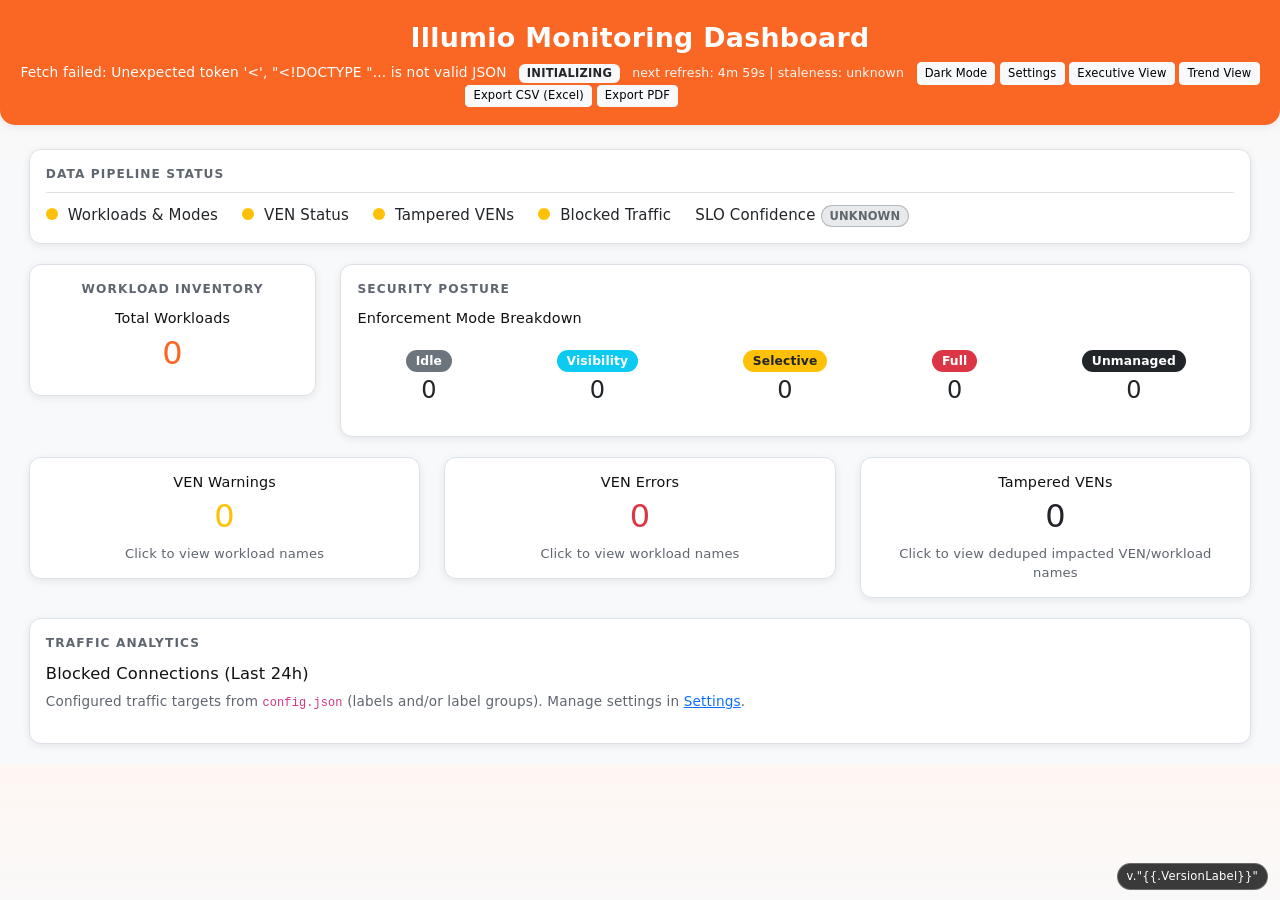
==== index.html @ 176f03a4 "Add policy ruleset drilldown with per-ruleset daily trends" ====
<!DOCTYPE html>
<html>
<head>
    <title>Illumio Monitoring Dashboard</title>
    <meta name="viewport" content="width=device-width, initial-scale=1">
    <link href="https://cdn.jsdelivr.net/npm/bootstrap@5.3.0/dist/css/bootstrap.min.css" rel="stylesheet">
    <style>
        :root {
            --illumio-orange: rgb(250, 102, 36);
            --panel-shadow: 0 2px 8px rgba(0,0,0,0.08);
            --bg: linear-gradient(180deg, #fff7f2 0%, #f8f9fa 22%, #f8f9fa 100%);
            --surface-1: #fff;
            --surface-2: #f7f8fa;
            --text-1: #111;
            --text-2: #5f6670;
            --border: #dde2e8;
            --tile-hover: #fff7f2;
        }
        body[data-theme="dark"] {
            --bg: linear-gradient(180deg, #393b3f 0%, #414449 24%, #414449 100%);
            --surface-1: #4a4e54;
            --surface-2: #575c63;
            --text-1: #f7fafc;
            --text-2: #d5dee8;
            --border: #6f7782;
            --tile-hover: #565c64;
        }
        body {
            background: var(--bg);
            color: var(--text-1);
            font-size: 15px;
            line-height: 1.45;
            letter-spacing: 0.01em;
        }
        .dashboard-shell {
            width: min(98vw, 1920px);
            margin: 0 auto;
            padding: 0 16px;
        }
        .header {
            background: var(--illumio-orange);
            color: white;
            padding: 22px 20px 18px;
            border-radius: 0 0 15px 15px;
            box-shadow: var(--panel-shadow);
        }
        .header h1 {
            font-size: clamp(1.45rem, 2.1vw, 1.9rem);
            font-weight: 750;
            letter-spacing: 0.01em;
            margin-bottom: 8px;
        }
        #status-bar { font-size: 0.86rem; }
        .card {
            border-radius: 12px;
            box-shadow: var(--panel-shadow);
            margin-bottom: 20px;
            border: 1px solid var(--border);
            background: var(--surface-1);
        }
        .card.p-3 { padding: 1rem 1rem 0.95rem !important; }
        .section-title {
            font-size: 0.76rem;
            text-transform: uppercase;
            letter-spacing: 0.09em;
            color: var(--text-2);
            margin-bottom: 12px;
            font-weight: 700;
        }
        .card h5, .card h6 { color: var(--text-1); letter-spacing: 0.01em; }
        .card h5 { font-size: 1.02rem; margin-bottom: 8px; }
        .card h6 { font-size: 0.9rem; margin-bottom: 6px; }
        .subtle {
            color: var(--text-2);
            font-size: 0.85rem;
        }
        .status-dot { height: 12px; width: 12px; border-radius: 50%; display: inline-block; margin-right: 5px; }
        .dot-green { background-color: #28a745; }
        .dot-red { background-color: #dc3545; }
        .dot-yellow { background-color: #ffc107; }
        .status-warn {
            display: inline-flex;
            align-items: center;
            justify-content: center;
            width: 16px;
            height: 16px;
            border-radius: 50%;
            background: #ffc107;
            color: #212529;
            font-size: 11px;
            font-weight: 700;
            margin-left: 6px;
        }
        .refresh-indicator { font-size: 0.8rem; font-style: italic; visibility: hidden; }
        .refreshing .refresh-indicator { visibility: visible; }
        .collection-badge {
            font-size: 0.72rem;
            letter-spacing: 0.02em;
            vertical-align: middle;
        }
        .status-meta {
            font-size: 0.78rem;
            opacity: 0.95;
            margin-left: 8px;
        }
        .status-actions .btn {
            --bs-btn-padding-y: 0.1rem;
            --bs-btn-padding-x: 0.45rem;
            --bs-btn-font-size: 0.72rem;
        }
        .version-badge {
            position: fixed;
            right: 12px;
            bottom: 10px;
            z-index: 1200;
            background: rgba(17, 17, 17, 0.82);
            color: #fff;
            border-radius: 999px;
            padding: 4px 9px;
            font-size: 0.72rem;
            letter-spacing: 0.02em;
            border: 1px solid rgba(255,255,255,0.25);
        }
        .confidence-pill {
            display: inline-block;
            padding: 2px 8px;
            border-radius: 999px;
            font-size: 0.72rem;
            font-weight: 700;
            border: 1px solid transparent;
        }
        .confidence-high {
            background: rgba(25, 135, 84, 0.16);
            color: #198754;
            border-color: rgba(25, 135, 84, 0.38);
        }
        .confidence-medium {
            background: rgba(245, 159, 0, 0.16);
            color: #9a6700;
            border-color: rgba(245, 159, 0, 0.42);
        }
        .confidence-low {
            background: rgba(220, 53, 69, 0.16);
            color: #b42333;
            border-color: rgba(220, 53, 69, 0.42);
        }
        .confidence-unknown {
            background: rgba(108, 117, 125, 0.16);
            color: #5f6670;
            border-color: rgba(108, 117, 125, 0.42);
        }
        .mode-badge { font-size: 0.77rem; padding: 5px 10px; border-radius: 12px; letter-spacing: 0.01em; }
        .metric-link { cursor: pointer; }
        .metric-link:hover { background: var(--tile-hover); }
        .blocked-summary {
            display: grid;
            grid-template-columns: repeat(3, minmax(0, 1fr));
            gap: 11px;
        }
        .blocked-tile {
            border: 1px solid var(--border);
            border-radius: 10px;
            padding: 11px 12px;
            background: var(--surface-1);
            overflow: hidden;
        }
        .blocked-tile.anomalous {
            border-color: rgba(220, 53, 69, 0.75);
            background: linear-gradient(180deg, rgba(220, 53, 69, 0.10) 0%, rgba(220, 53, 69, 0.04) 100%);
            box-shadow: inset 0 0 0 1px rgba(220, 53, 69, 0.22);
        }
        body[data-theme="dark"] .blocked-tile.anomalous {
            border-color: rgba(255, 123, 123, 0.85);
            background: linear-gradient(180deg, rgba(255, 123, 123, 0.17) 0%, rgba(255, 123, 123, 0.08) 100%);
            box-shadow: inset 0 0 0 1px rgba(255, 123, 123, 0.30);
        }
        .blocked-tile.blocked-clickable { cursor: pointer; }
        .blocked-tile.blocked-clickable:hover { background: var(--tile-hover); }
        .blocked-tile.blocked-clickable.anomalous:hover {
            background: linear-gradient(180deg, rgba(220, 53, 69, 0.15) 0%, rgba(220, 53, 69, 0.06) 100%);
        }
        body[data-theme="dark"] .blocked-tile.blocked-clickable.anomalous:hover {
            background: linear-gradient(180deg, rgba(255, 123, 123, 0.22) 0%, rgba(255, 123, 123, 0.11) 100%);
        }
        .blocked-tile .label {
            font-size: 0.75rem;
            text-transform: uppercase;
            letter-spacing: 0.02em;
            color: var(--text-2);
        }
        .blocked-tile .value {
            font-size: 1.46rem;
            font-weight: 700;
            line-height: 1.2;
        }
        .anomaly-badge {
            display: inline-block;
            margin-top: 6px;
            padding: 2px 7px;
            border-radius: 12px;
            background: rgba(220, 53, 69, 0.14);
            color: #dc3545;
            border: 1px solid rgba(220, 53, 69, 0.34);
            font-size: 0.73rem;
            font-weight: 700;
            letter-spacing: 0.02em;
        }
        .blocked-metrics {
            display: grid;
            grid-template-columns: repeat(2, minmax(0, 1fr));
            gap: 8px;
            margin-top: 8px;
            width: 100%;
        }
        .blocked-metric {
            border: 1px solid var(--border);
            border-radius: 8px;
            background: var(--surface-2);
            padding: 6px 8px;
            min-width: 0;
        }
        .blocked-metric .metric-label {
            font-size: 0.68rem;
            color: var(--text-2);
            text-transform: uppercase;
            letter-spacing: 0.03em;
        }
        .blocked-metric .metric-value {
            font-size: 1rem;
            font-weight: 700;
            line-height: 1.2;
        }
        .text-brand { color: var(--illumio-orange) !important; }
        .text-muted { color: var(--text-2) !important; }
        body[data-theme="dark"] .card,
        body[data-theme="dark"] .card h1,
        body[data-theme="dark"] .card h2,
        body[data-theme="dark"] .card h3,
        body[data-theme="dark"] .card h4,
        body[data-theme="dark"] .card h5,
        body[data-theme="dark"] .card h6,
        body[data-theme="dark"] .card div,
        body[data-theme="dark"] .card p,
        body[data-theme="dark"] .card span,
        body[data-theme="dark"] .card label,
        body[data-theme="dark"] .card li {
            color: var(--text-1);
        }
        body[data-theme="dark"] .text-dark { color: var(--text-1) !important; }
        body[data-theme="dark"] .form-control,
        body[data-theme="dark"] .form-select,
        body[data-theme="dark"] .list-group-item {
            background-color: #848d98;
            border-color: var(--border);
            color: var(--text-1);
        }
        body[data-theme="dark"] .btn-outline-secondary,
        body[data-theme="dark"] .btn-outline-primary,
        body[data-theme="dark"] .btn-outline-success,
        body[data-theme="dark"] .btn-outline-danger {
            color: #f6f9fc;
            border-color: #c3ccd7;
        }
        body[data-theme="dark"] .btn-light {
            background: #7a848f;
            border-color: #c3ccd7;
            color: #fff;
        }
        body[data-theme="dark"] .badge.bg-dark {
            background-color: #596370 !important;
        }
        @media (max-width: 768px) {
            .blocked-summary { grid-template-columns: 1fr; }
            .blocked-metrics { grid-template-columns: 1fr; }
        }
        @media (min-width: 769px) and (max-width: 1200px) {
            .blocked-summary { grid-template-columns: repeat(2, minmax(0, 1fr)); }
        }
    </style>
</head>
<body id="body">
    <div class="header text-center">
        <h1>Illumio Monitoring Dashboard</h1>
        <div id="status-bar" class="mt-2">
            <span id="ts">Loading...</span>
            <span id="collection-badge" class="badge bg-light text-dark ms-2 collection-badge">INITIALIZING</span>
            <span id="refresh-meta" class="status-meta"></span>
            <span class="status-actions ms-2">
                <button class="btn btn-light btn-sm" id="btn-theme" type="button">Dark Mode</button>
                <a class="btn btn-light btn-sm" href="/settings">Settings</a>
                <a class="btn btn-light btn-sm" href="/executive">Executive View</a>
                <a class="btn btn-light btn-sm" href="/trends">Trend View</a>
                <a class="btn btn-light btn-sm" href="/api/export/report.csv">Export CSV (Excel)</a>
                <a class="btn btn-light btn-sm" href="/report" target="_blank" rel="noopener">Export PDF</a>
            </span>
            <span class="refresh-indicator ms-3">Refreshing data...</span>
        </div>
    </div>

    <div class="dashboard-shell mt-4">
        <div class="row">
            <div class="col-12">
                <div class="card p-3">
                    <div class="section-title border-bottom pb-2">Data Pipeline Status</div>
                    <div class="d-flex flex-wrap">
                        <div class="me-4" id="stat-workloads"><span class="status-dot dot-yellow"></span> Workloads & Modes</div>
                        <div class="me-4" id="stat-ven"><span class="status-dot dot-yellow"></span> VEN Status</div>
                        <div class="me-4" id="stat-tampering"><span class="status-dot dot-yellow"></span> Tampered VENs</div>
                        <div class="me-4" id="stat-blocked"><span class="status-dot dot-yellow"></span> Blocked Traffic <span class="status-warn d-none">!</span></div>
                        <div class="me-4" id="stat-confidence">SLO Confidence <span id="confidence-pill" class="confidence-pill confidence-unknown">UNKNOWN</span></div>
                    </div>
                </div>
            </div>
        </div>

        <div class="row">
            <div class="col-md-3">
                <div class="card p-3 text-center">
                    <div class="section-title">Workload Inventory</div>
                    <h6>Total Workloads</h6>
                    <h2 class="text-brand" id="w-total">0</h2>
                </div>
            </div>
            <div class="col-md-9">
                <div class="card p-3">
                    <div class="section-title">Security Posture</div>
                    <h6>Enforcement Mode Breakdown</h6>
                    <div class="d-flex flex-wrap justify-content-around mt-2 gap-2">
                        <div class="text-center metric-link p-2 rounded" data-metric="mode_idle">
                            <span class="badge bg-secondary mode-badge">Idle</span>
                            <div class="h4 mt-1" id="m-idle">0</div>
                        </div>
                        <div class="text-center metric-link p-2 rounded" data-metric="mode_visibility_only">
                            <span class="badge bg-info mode-badge">Visibility</span>
                            <div class="h4 mt-1" id="m-visibility">0</div>
                        </div>
                        <div class="text-center metric-link p-2 rounded" data-metric="mode_selective">
                            <span class="badge bg-warning mode-badge text-dark">Selective</span>
                            <div class="h4 mt-1" id="m-selective">0</div>
                        </div>
                        <div class="text-center metric-link p-2 rounded" data-metric="mode_full">
                            <span class="badge bg-danger mode-badge">Full</span>
                            <div class="h4 mt-1" id="m-full">0</div>
                        </div>
                        <div class="text-center metric-link p-2 rounded" data-metric="mode_unmanaged">
                            <span class="badge bg-dark mode-badge">Unmanaged</span>
                            <div class="h4 mt-1" id="m-unmanaged">0</div>
                        </div>
                    </div>
                </div>
            </div>
        </div>

        <div class="row">
            <div class="col-md-4">
                <div class="card p-3 text-center metric-link" data-metric="ven_warning">
                    <h6>VEN Warnings</h6>
                    <h2 class="text-warning" id="v-warn">0</h2>
                    <div id="v-warn-list" class="small text-muted">Click to view workload names</div>
                </div>
            </div>
            <div class="col-md-4">
                <div class="card p-3 text-center metric-link" data-metric="ven_error">
                    <h6>VEN Errors</h6>
                    <h2 class="text-danger" id="v-err">0</h2>
                    <div id="v-err-list" class="small text-muted">Click to view workload names</div>
                </div>
            </div>
            <div class="col-md-4">
                <div class="card p-3 text-center metric-link" data-metric="tampering">
                    <h6>Tampered VENs</h6>
                    <h2 class="text-dark" id="tamp">0</h2>
                    <div class="small text-muted">Click to view deduped impacted VEN/workload names</div>
                </div>
            </div>
        </div>

        <div class="row d-none" id="policy-overview-row">
            <div class="col-md-6">
                <div class="card p-3 text-center metric-link" data-metric="policy_rulesets">
                    <h6>Policy Rulesets</h6>
                    <h2 class="text-success" id="policy-rulesets-total">0</h2>
                    <div class="small text-muted">Click to view rulesets and per-ruleset counts</div>
                </div>
            </div>
            <div class="col-md-6">
                <div class="card p-3 text-center metric-link" data-metric="policy_rules">
                    <h6>Policy Rules</h6>
                    <h2 class="text-primary" id="policy-rules-total">0</h2>
                    <div class="small text-muted">Daily policy rule growth trend</div>
                </div>
            </div>
        </div>

        <div class="row">
            <div class="col-12">
                <div class="card p-3">
                    <div class="section-title">Traffic Analytics</div>
                    <h5>Blocked Connections (Last 24h)</h5>
                    <p class="subtle">Configured traffic targets from <code>config.json</code> (labels and/or label groups). Manage settings in <a href="/settings">Settings</a>.</p>
                    <div class="blocked-summary" id="blocked-targets"></div>
                </div>
            </div>
        </div>
    </div>
    <div class="version-badge">v."{{.VersionLabel}}"</div>

    <script src="/static/ui-common.js"></script>
    <script>
        let loadInFlight = false;
        let refreshTimer = null;
        const THEME_KEY = 'illumio_theme';
        let nextRefreshAt = null;
        let statusTimer = null;
        let lastSnapshotTS = null;

        function applyTheme(theme) {
            UICommon.setTheme(theme, THEME_KEY, 'btn-theme');
            if (!loadInFlight) {
                load();
            }
        }

        function initTheme() {
            UICommon.applyTheme(THEME_KEY, 'btn-theme');
            const btn = document.getElementById('btn-theme');
            if (btn) {
                btn.addEventListener('click', () => {
                    applyTheme(document.body.getAttribute('data-theme') === 'dark' ? 'light' : 'dark');
                });
            }
        }

        function updateRefreshMeta(tsValue) {
            const el = document.getElementById('refresh-meta');
            if (!el) return;
            const ts = UICommon.parseTS(tsValue);
            el.textContent = `${UICommon.nextRefreshText(nextRefreshAt)} | ${UICommon.formatStaleness(ts)}`;
        }

        function gotoDrilldown(metric) {
            window.location.href = `/details?metric=${encodeURIComponent(metric)}`;
        }

        function bindDrilldowns() {
            document.querySelectorAll('[data-metric]').forEach((el) => {
                el.addEventListener('click', () => gotoDrilldown(el.dataset.metric));
            });
        }

        function updateStatusIndicator(id, statusObj, warningText = '') {
            const el = document.getElementById(id);
            if (!el) return;
            const dot = el.querySelector('.status-dot');
            const warn = el.querySelector('.status-warn');
            if (statusObj && statusObj.success) {
                dot.className = 'status-dot dot-green';
                el.classList.remove('text-danger');
                if (warningText) {
                    if (warn) {
                        warn.classList.remove('d-none');
                        warn.title = warningText;
                    }
                    el.classList.add('text-warning');
                    el.title = warningText;
                } else {
                    if (warn) {
                        warn.classList.add('d-none');
                        warn.title = '';
                    }
                    el.classList.remove('text-warning');
                    el.title = 'Last fetch successful';
                }
            } else {
                dot.className = 'status-dot dot-red';
                el.classList.add('text-danger');
                el.classList.remove('text-warning');
                el.title = 'Error: ' + (statusObj?.error || 'Unknown error');
                if (warn) {
                    warn.classList.add('d-none');
                    warn.title = '';
                }
            }
        }

        function statusText(statusObj) {
            if (!statusObj) return 'Unknown';
            return statusObj.success ? 'OK' : `Warning: ${statusObj.error || 'Failed'}`;
        }

        function escHTML(v) {
            return String(v ?? '')
                .replaceAll('&', '&amp;')
                .replaceAll('<', '&lt;')
                .replaceAll('>', '&gt;')
                .replaceAll('"', '&quot;')
                .replaceAll("'", '&#39;');
        }

        function renderBlockedTargets(targets) {
            const container = document.getElementById('blocked-targets');
            container.innerHTML = '';
            (targets || []).forEach((target) => {
                const div = document.createElement('div');
                div.className = 'blocked-tile blocked-clickable';
                const kind = (target.kind || 'auto').replace('_', ' ');
                const isWarmup = !!target.warmup;
                const warmupHtml = isWarmup ? `
                    <div class="blocked-metrics">
                        <div class="blocked-metric">
                            <div class="metric-label">Past 24h Baseline</div>
                            <div class="metric-value">${target.baseline_24h || 0}</div>
                        </div>
                        <div class="blocked-metric">
                            <div class="metric-label">Past ${target.incremental_minutes || 0}m (5m agg)</div>
                            <div class="metric-value">${target.incremental_count || 0}</div>
                        </div>
                    </div>
                ` : '';
                const mainLabel = isWarmup ? 'Current View (Warmup)' : 'Rolling 24h';
                const warnHtml = target.warning ? `<div class="small text-warning">${escHTML(target.warning)}</div>` : '';
                const anomalyBasisLabel = (target.anomaly_source || '5m') === 'daily' ? 'Baseline' : 'MA';
                const anomalyHtml = target.anomalous
                    ? `<div class="anomaly-badge" title="${escHTML(target.anomaly_reason || '')}">⚠ Anomalous (${target.latest_5m || 0} vs ${anomalyBasisLabel} ${Number(target.moving_avg_5m || 0).toFixed(2)})</div>`
                    : '';
                if (target.anomalous) {
                    div.classList.add('anomalous');
                }
                div.innerHTML = `
                    <div class="label">${escHTML(target.name)} <span class="text-muted">(${escHTML(kind)})</span></div>
                    <div class="small text-muted">${mainLabel}</div>
                    <div class="value">${target.count || 0}</div>
                    ${warmupHtml}
                    ${anomalyHtml}
                    ${warnHtml}
                    <div class="small text-muted">${statusText(target.status)}</div>
                `;
                if (target.warning) {
                    div.title = `Confidence note: ${target.warning}`;
                }
                div.addEventListener('click', () => {
                    const t = encodeURIComponent(target.name || '');
                    window.location.href = `/details?metric=blocked_target&target=${t}`;
                });
                container.appendChild(div);
            });
        }

        function updateCollectionBadge(collection) {
            const badge = document.getElementById('collection-badge');
            if (!badge) return;
            const mode = collection?.mode || 'unknown';
            if (mode === 'baseline_24h') {
                badge.className = 'badge bg-warning text-dark ms-2 collection-badge';
                badge.innerText = 'BASELINE 24H';
            } else if (mode === 'warmup_5m') {
                badge.className = 'badge bg-info text-dark ms-2 collection-badge';
                badge.innerText = 'WARMUP 5M';
            } else if (mode === 'rolling_24h') {
                badge.className = 'badge bg-success text-light ms-2 collection-badge';
                badge.innerText = 'ROLLING 24H';
            } else {
                badge.className = 'badge bg-light text-dark ms-2 collection-badge';
                badge.innerText = String(mode).toUpperCase();
            }
            if (collection?.window_start && collection?.window_end) {
                badge.title = `Collection window: ${new Date(collection.window_start).toLocaleString()} - ${new Date(collection.window_end).toLocaleString()}`;
            } else {
                badge.title = 'Collection mode';
            }
        }

        function updateConfidenceBadge(stats) {
            const pill = document.getElementById('confidence-pill');
            if (!pill) return;
            const statuses = [stats?.workloads?.status, stats?.ven_status?.status, stats?.tampering?.status, stats?.blocked?.status];
            const failed = statuses.filter((s) => !(s && s.success)).length;
            const partial = stats?.blocked?.partial ? 1 : 0;
            const tsMs = UICommon.parseTS(stats?.timestamp);
            const staleSecs = tsMs ? Math.max(0, Math.floor((Date.now() - tsMs) / 1000)) : 999999;
            let label = 'LOW';
            let cls = 'confidence-low';
            let title = `failed stages=${failed}, partial stages=${partial}, staleness=${staleSecs}s`;
            if (failed === 0 && partial === 0 && staleSecs <= 420) {
                label = 'HIGH';
                cls = 'confidence-high';
            } else if (failed <= 1 && staleSecs <= 900) {
                label = 'MEDIUM';
                cls = 'confidence-medium';
            } else if (!Number.isFinite(staleSecs)) {
                label = 'UNKNOWN';
                cls = 'confidence-unknown';
            }
            pill.className = `confidence-pill ${cls}`;
            pill.textContent = label;
            pill.title = `SLO confidence derived from pipeline failures, partial results, and data staleness (${title})`;
        }

        async function load() {
            if (loadInFlight) return;
            loadInFlight = true;
            document.body.classList.add('refreshing');
            try {
                const r = await fetch(`/api/stats?ts=${Date.now()}`, { cache: 'no-store' });
                const d = await r.json();

                updateStatusIndicator('stat-workloads', d.workloads.status, d.workloads.status?.success ? (d.workloads.status?.error || '') : '');
                updateStatusIndicator('stat-ven', d.ven_status.status);
                updateStatusIndicator('stat-tampering', d.tampering.status, d.tampering.status?.success ? (d.tampering.status?.error || '') : '');
                updateStatusIndicator('stat-blocked', d.blocked.status, d.blocked.partial ? (d.blocked.warning || d.blocked.status.error || 'Blocked traffic partially successful') : '');

                document.getElementById('w-total').innerText = d.workloads.total || 0;
                document.getElementById('m-idle').innerText = d.workloads.enforcement_modes?.idle || 0;
                document.getElementById('m-visibility').innerText = d.workloads.enforcement_modes?.visibility_only || 0;
                document.getElementById('m-selective').innerText = d.workloads.enforcement_modes?.selective || 0;
                document.getElementById('m-full').innerText = d.workloads.enforcement_modes?.full || 0;
                document.getElementById('m-unmanaged').innerText = d.workloads.unmanaged || 0;

                document.getElementById('v-warn').innerText = d.ven_status.warning?.length || 0;
                document.getElementById('v-warn-list').innerText = 'Click to view workload names';
                document.getElementById('v-err').innerText = d.ven_status.error?.length || 0;
                document.getElementById('v-err-list').innerText = 'Click to view workload names';
                document.getElementById('tamp').innerText = d.tampering.workloads?.length || d.tampering.count || 0;
                const policyRow = document.getElementById('policy-overview-row');
                const policyEnabled = d.rules?.enabled === true;
                if (policyRow) {
                    if (policyEnabled) policyRow.classList.remove('d-none');
                    else policyRow.classList.add('d-none');
                }
                const rsEl = document.getElementById('policy-rulesets-total');
                const rEl = document.getElementById('policy-rules-total');
                if (rsEl) rsEl.innerText = Number(d.rules?.rulesets || 0);
                if (rEl) rEl.innerText = Number(d.rules?.rules || 0);

                renderBlockedTargets(d.blocked.targets || []);
                document.getElementById('ts').innerText = 'Last Updated: ' + new Date(d.timestamp).toLocaleString();
                const snapshotMs = UICommon.parseTS(d.timestamp);
                nextRefreshAt = snapshotMs > 0 ? (snapshotMs + 300000) : (Date.now() + 300000);
                lastSnapshotTS = d.timestamp;
                updateRefreshMeta(lastSnapshotTS);
                updateCollectionBadge(d.collection);
                updateConfidenceBadge(d);
            } catch (err) {
                console.error('Fetch Error:', err);
                document.getElementById('ts').innerText = 'Fetch failed: ' + err.message;
                nextRefreshAt = Date.now() + 300000;
            } finally {
                loadInFlight = false;
                document.body.classList.remove('refreshing');
                scheduleNextLoad();
            }
        }

        function scheduleNextLoad() {
            if (refreshTimer) clearTimeout(refreshTimer);
            const delay = nextRefreshAt ? Math.max(500, nextRefreshAt - Date.now()) : 300000;
            refreshTimer = setTimeout(load, delay);
        }

        initTheme();
        UICommon.applyMetricTooltips();
        if (!statusTimer) {
            statusTimer = setInterval(() => {
                updateRefreshMeta(lastSnapshotTS);
            }, 1000);
        }
        bindDrilldowns();
        document.addEventListener('visibilitychange', () => {
            if (document.visibilityState === 'visible') load();
        });
        window.addEventListener('focus', load);
        load();
    </script>
</body>
</html>
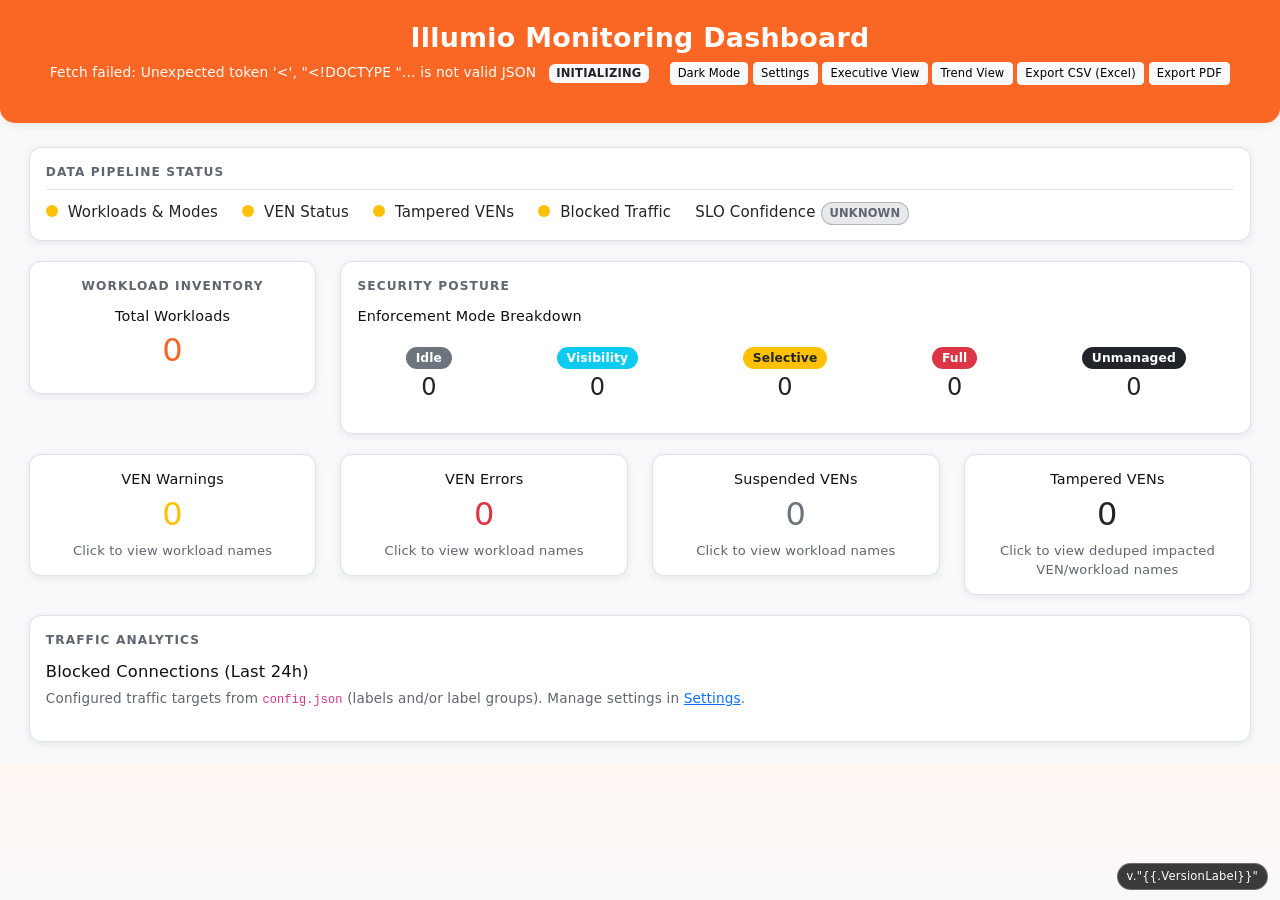
==== commit 5bf3a123: "Add Suspended VEN metric card and drilldown list" ====
--- a/index.html
+++ b/index.html
@@ -352,21 +352,28 @@
         </div>
 
         <div class="row">
-            <div class="col-md-4">
+            <div class="col-md-3">
                 <div class="card p-3 text-center metric-link" data-metric="ven_warning">
                     <h6>VEN Warnings</h6>
                     <h2 class="text-warning" id="v-warn">0</h2>
                     <div id="v-warn-list" class="small text-muted">Click to view workload names</div>
                 </div>
             </div>
-            <div class="col-md-4">
+            <div class="col-md-3">
                 <div class="card p-3 text-center metric-link" data-metric="ven_error">
                     <h6>VEN Errors</h6>
                     <h2 class="text-danger" id="v-err">0</h2>
                     <div id="v-err-list" class="small text-muted">Click to view workload names</div>
                 </div>
             </div>
-            <div class="col-md-4">
+            <div class="col-md-3">
+                <div class="card p-3 text-center metric-link" data-metric="ven_suspended">
+                    <h6>Suspended VENs</h6>
+                    <h2 class="text-secondary" id="v-suspended">0</h2>
+                    <div id="v-suspended-list" class="small text-muted">Click to view workload names</div>
+                </div>
+            </div>
+            <div class="col-md-3">
                 <div class="card p-3 text-center metric-link" data-metric="tampering">
                     <h6>Tampered VENs</h6>
                     <h2 class="text-dark" id="tamp">0</h2>
@@ -620,6 +627,8 @@
                 document.getElementById('v-warn-list').innerText = 'Click to view workload names';
                 document.getElementById('v-err').innerText = d.ven_status.error?.length || 0;
                 document.getElementById('v-err-list').innerText = 'Click to view workload names';
+                document.getElementById('v-suspended').innerText = d.ven_status.suspended?.length || 0;
+                document.getElementById('v-suspended-list').innerText = 'Click to view workload names';
                 document.getElementById('tamp').innerText = d.tampering.workloads?.length || d.tampering.count || 0;
                 const policyRow = document.getElementById('policy-overview-row');
                 const policyEnabled = d.rules?.enabled === true;
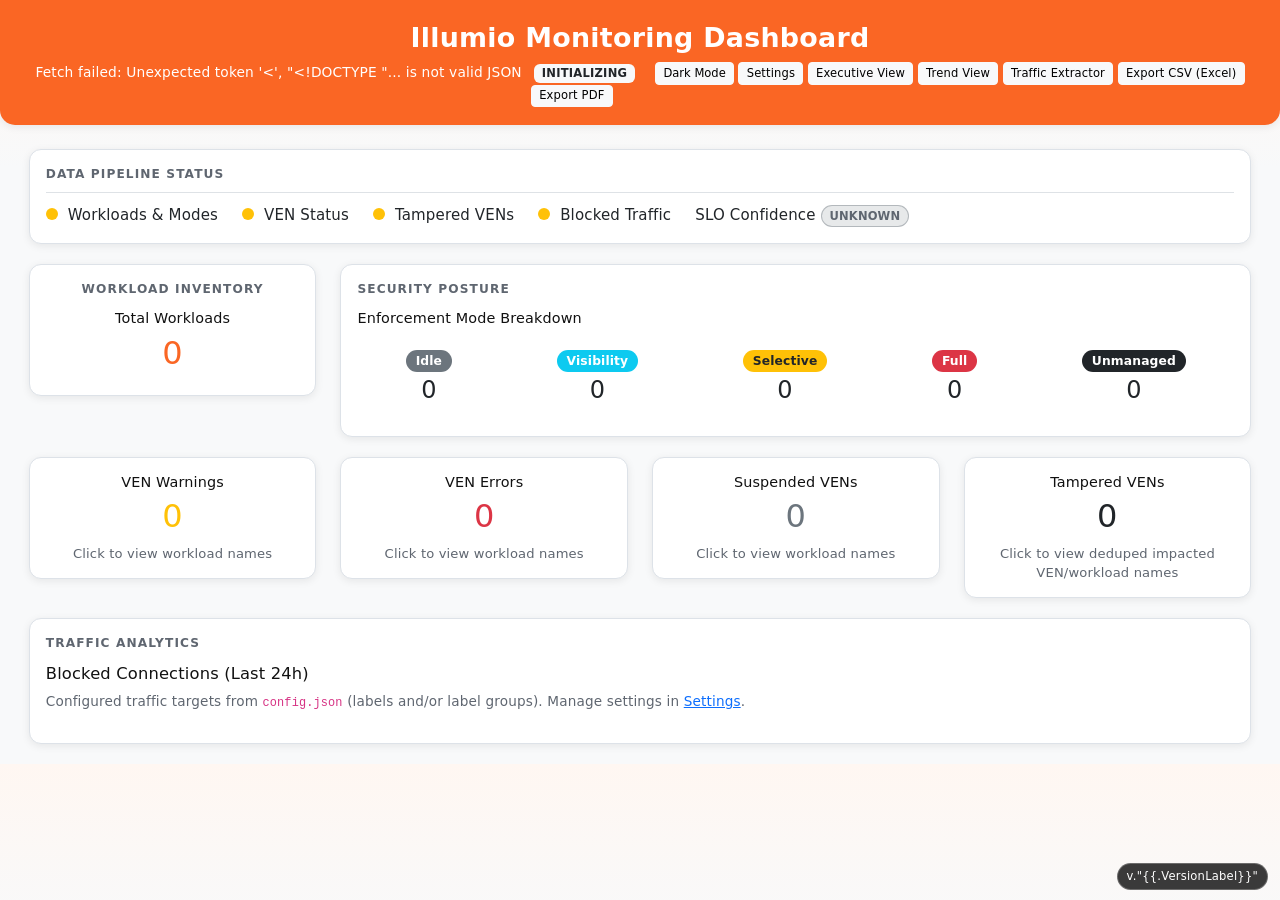
==== commit a5715b6e: "Integrate blocked traffic extractor preview" ====
--- a/index.html
+++ b/index.html
@@ -290,6 +290,7 @@
                 <a class="btn btn-light btn-sm" href="/settings">Settings</a>
                 <a class="btn btn-light btn-sm" href="/executive">Executive View</a>
                 <a class="btn btn-light btn-sm" href="/trends">Trend View</a>
+                <a class="btn btn-light btn-sm" href="/blocked-traffic/">Traffic Extractor</a>
                 <a class="btn btn-light btn-sm" href="/api/export/report.csv">Export CSV (Excel)</a>
                 <a class="btn btn-light btn-sm" href="/report" target="_blank" rel="noopener">Export PDF</a>
             </span>
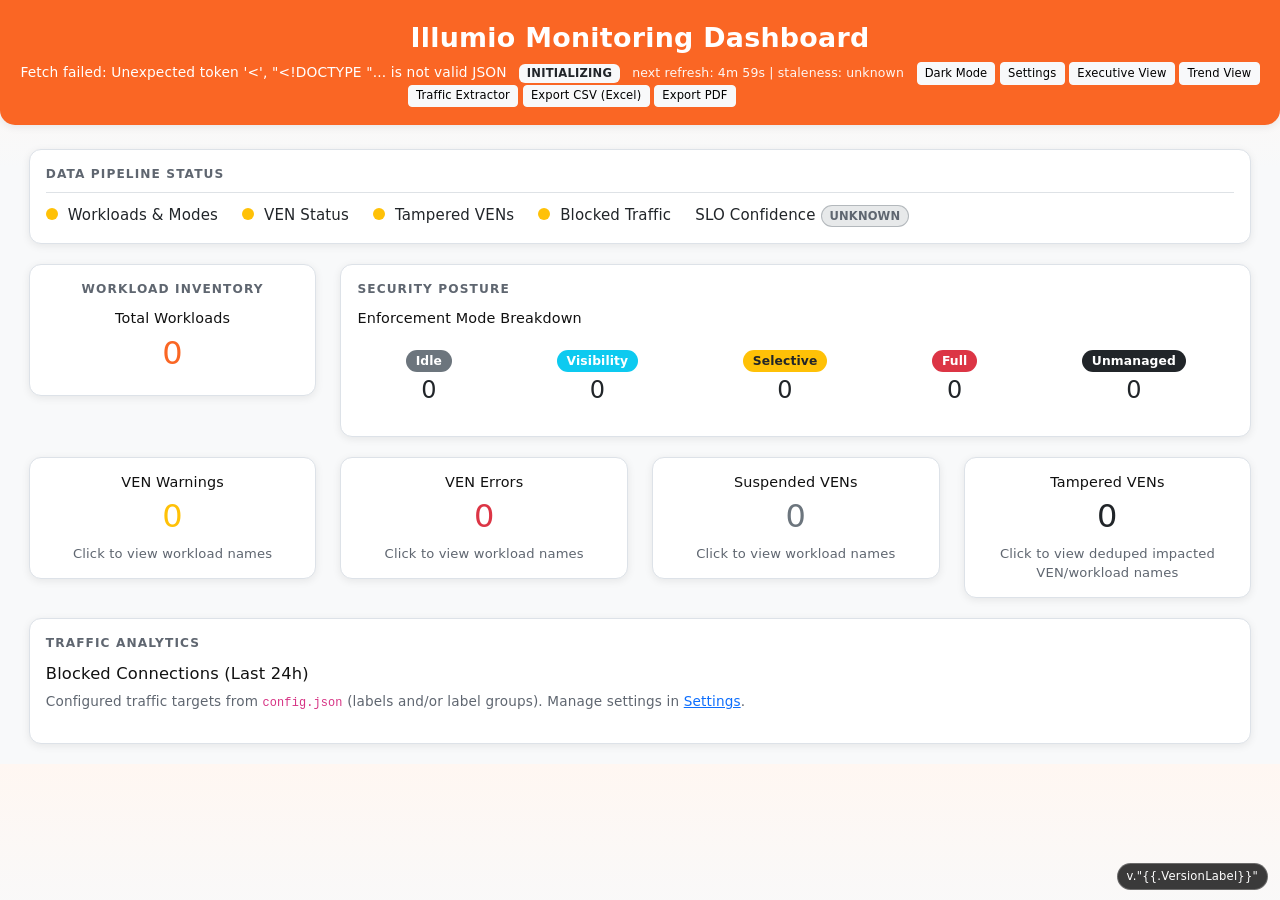
==== commit 74ace388: "Unify dashboard and extractor navigation" ====
--- a/index.html
+++ b/index.html
@@ -4,6 +4,8 @@
     <title>Illumio Monitoring Dashboard</title>
     <meta name="viewport" content="width=device-width, initial-scale=1">
     <link href="https://cdn.jsdelivr.net/npm/bootstrap@5.3.0/dist/css/bootstrap.min.css" rel="stylesheet">
+    <link rel="stylesheet" href="/static/product-shell.css">
+    <script src="/static/product-shell.js" defer></script>
     <style>
         :root {
             --illumio-orange: rgb(250, 102, 36);
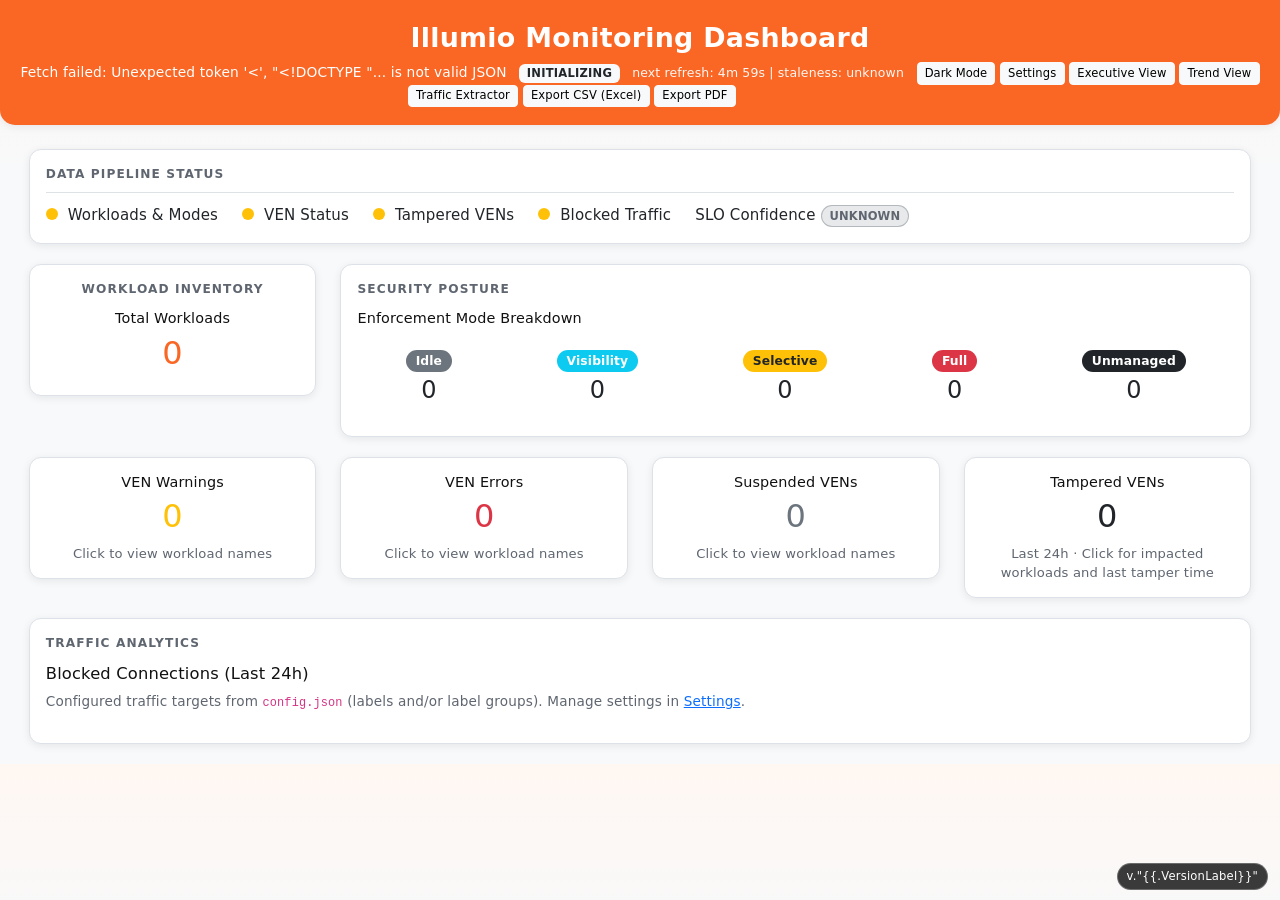
==== commit a2ab3e06: "Show per-workload last tamper times and correct rolling expiry" ====
--- a/index.html
+++ b/index.html
@@ -380,7 +380,7 @@
                 <div class="card p-3 text-center metric-link" data-metric="tampering">
                     <h6>Tampered VENs</h6>
                     <h2 class="text-dark" id="tamp">0</h2>
-                    <div class="small text-muted">Click to view deduped impacted VEN/workload names</div>
+                    <div class="small text-muted">Last 24h · Click for impacted workloads and last tamper time</div>
                 </div>
             </div>
         </div>
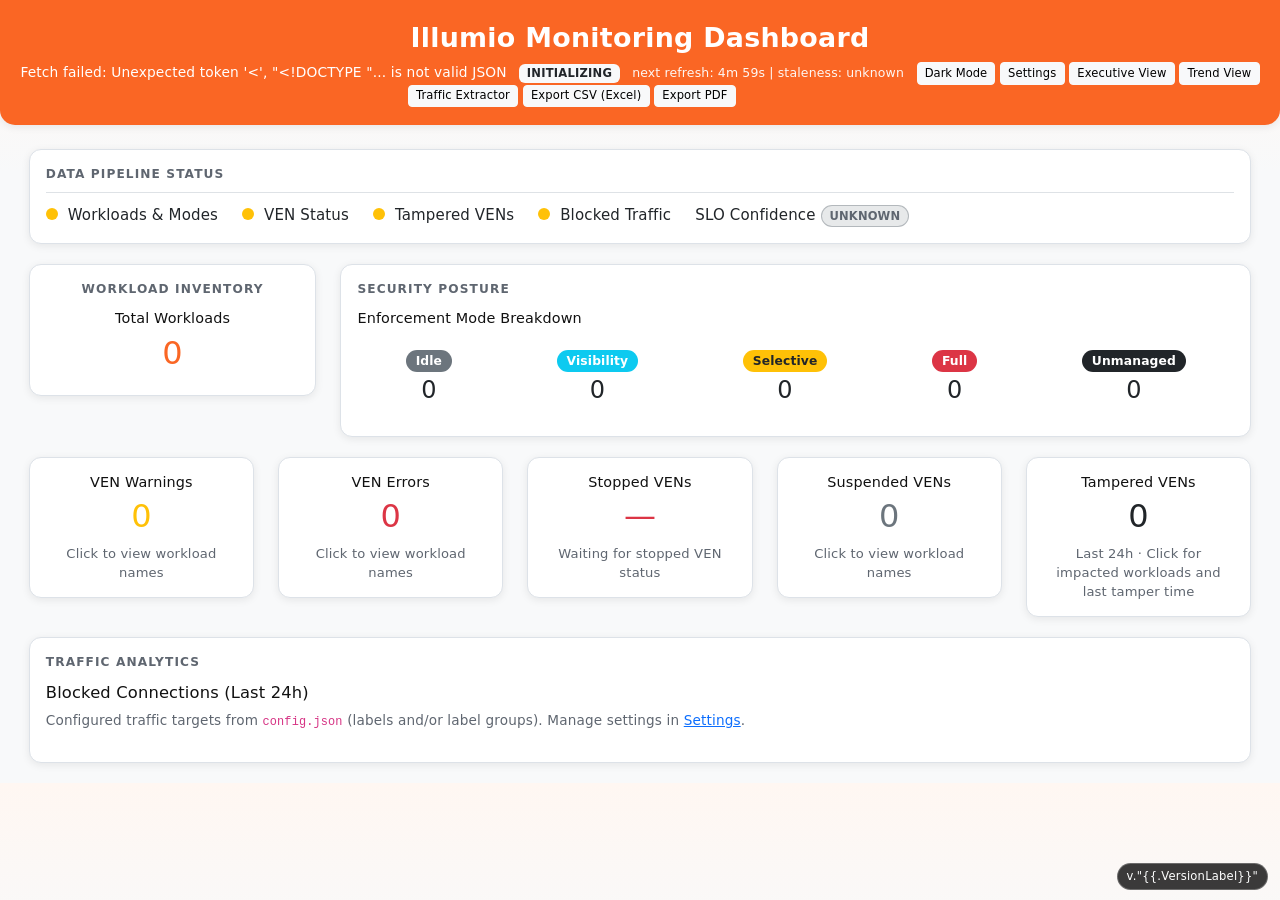
==== commit 231f06b1: "Add stopped VEN monitoring, trends, and anomaly alerts" ====
--- a/index.html
+++ b/index.html
@@ -354,29 +354,36 @@
             </div>
         </div>
 
-        <div class="row">
-            <div class="col-md-3">
+        <div class="row row-cols-1 row-cols-sm-2 row-cols-lg-5">
+            <div class="col">
                 <div class="card p-3 text-center metric-link" data-metric="ven_warning">
                     <h6>VEN Warnings</h6>
                     <h2 class="text-warning" id="v-warn">0</h2>
                     <div id="v-warn-list" class="small text-muted">Click to view workload names</div>
                 </div>
             </div>
-            <div class="col-md-3">
+            <div class="col">
                 <div class="card p-3 text-center metric-link" data-metric="ven_error">
                     <h6>VEN Errors</h6>
                     <h2 class="text-danger" id="v-err">0</h2>
                     <div id="v-err-list" class="small text-muted">Click to view workload names</div>
                 </div>
             </div>
-            <div class="col-md-3">
+            <div class="col">
+                <div class="card p-3 text-center metric-link" data-metric="ven_stopped">
+                    <h6>Stopped VENs</h6>
+                    <h2 class="text-danger" id="v-stopped">—</h2>
+                    <div id="v-stopped-list" class="small text-muted">Waiting for stopped VEN status</div>
+                </div>
+            </div>
+            <div class="col">
                 <div class="card p-3 text-center metric-link" data-metric="ven_suspended">
                     <h6>Suspended VENs</h6>
                     <h2 class="text-secondary" id="v-suspended">0</h2>
                     <div id="v-suspended-list" class="small text-muted">Click to view workload names</div>
                 </div>
             </div>
-            <div class="col-md-3">
+            <div class="col">
                 <div class="card p-3 text-center metric-link" data-metric="tampering">
                     <h6>Tampered VENs</h6>
                     <h2 class="text-dark" id="tamp">0</h2>
@@ -496,6 +503,17 @@
         function statusText(statusObj) {
             if (!statusObj) return 'Unknown';
             return statusObj.success ? 'OK' : `Warning: ${statusObj.error || 'Failed'}`;
+        }
+
+        function renderStoppedVENStatus(venStatus) {
+            const stopped = UICommon.stoppedVENStatus(venStatus);
+            const count = document.getElementById('v-stopped');
+            const detail = document.getElementById('v-stopped-list');
+            count.innerText = stopped.display;
+            count.classList.toggle('text-danger', stopped.count > 0);
+            count.classList.toggle('text-secondary', stopped.count === 0);
+            detail.innerText = stopped.complete ? 'Click to view workload names' : stopped.description;
+            detail.title = stopped.error;
         }
 
         function escHTML(v) {
@@ -630,6 +648,7 @@
                 document.getElementById('v-warn-list').innerText = 'Click to view workload names';
                 document.getElementById('v-err').innerText = d.ven_status.error?.length || 0;
                 document.getElementById('v-err-list').innerText = 'Click to view workload names';
+                renderStoppedVENStatus(d.ven_status);
                 document.getElementById('v-suspended').innerText = d.ven_status.suspended?.length || 0;
                 document.getElementById('v-suspended-list').innerText = 'Click to view workload names';
                 document.getElementById('tamp').innerText = d.tampering.workloads?.length || d.tampering.count || 0;
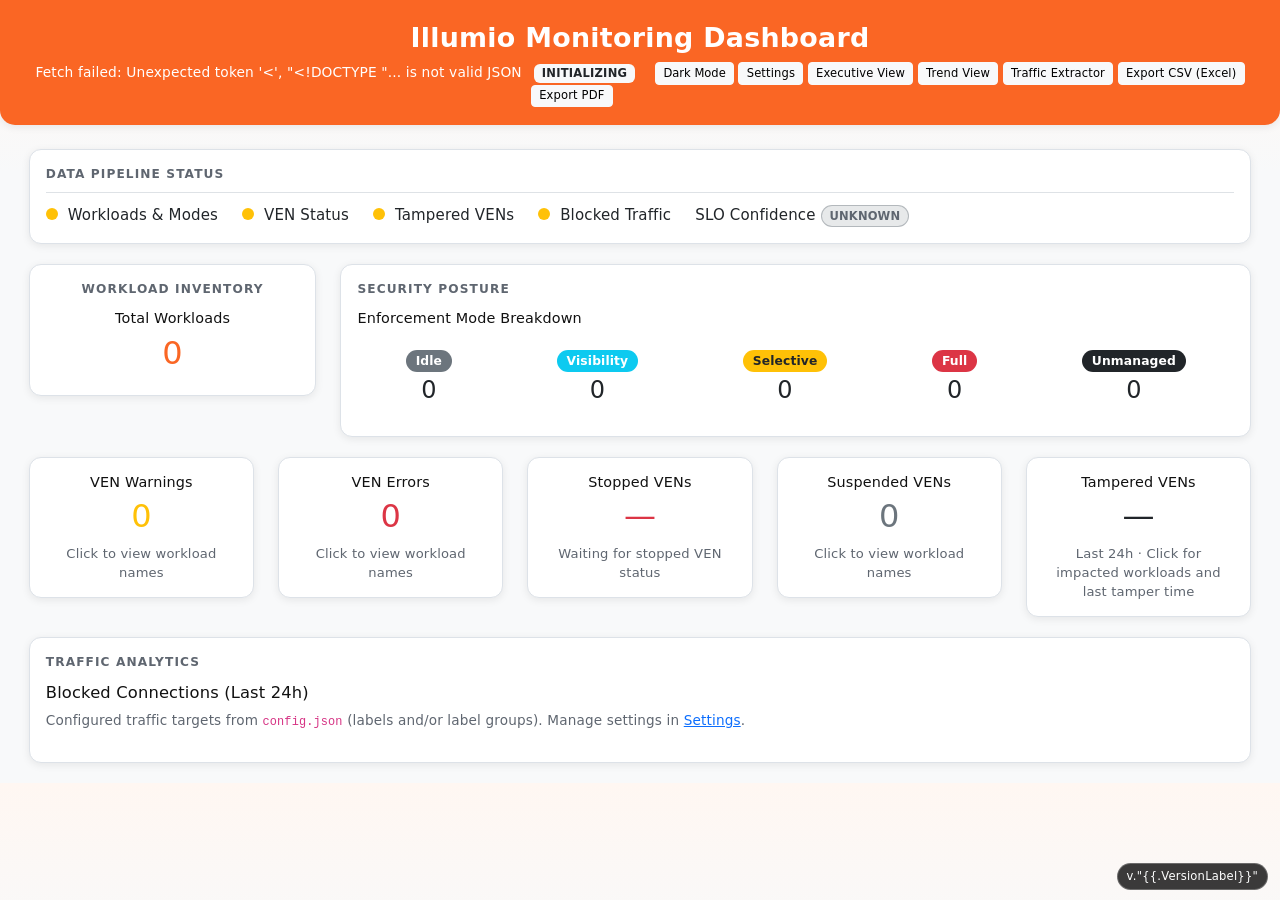
==== commit 9ab41af0: "Fix complete tampering collection and publish RC11" ====
--- a/index.html
+++ b/index.html
@@ -154,6 +154,12 @@
         .mode-badge { font-size: 0.77rem; padding: 5px 10px; border-radius: 12px; letter-spacing: 0.01em; }
         .metric-link { cursor: pointer; }
         .metric-link:hover { background: var(--tile-hover); }
+        #tamp.tampering-incomplete {
+            font-size: 1.1rem;
+            line-height: 1.5;
+            overflow-wrap: normal;
+            word-break: normal;
+        }
         .blocked-summary {
             display: grid;
             grid-template-columns: repeat(3, minmax(0, 1fr));
@@ -386,8 +392,8 @@
             <div class="col">
                 <div class="card p-3 text-center metric-link" data-metric="tampering">
                     <h6>Tampered VENs</h6>
-                    <h2 class="text-dark" id="tamp">0</h2>
-                    <div class="small text-muted">Last 24h · Click for impacted workloads and last tamper time</div>
+                    <h2 class="text-dark" id="tamp">—</h2>
+                    <div id="tamp-list" class="small text-muted">Last 24h · Click for impacted workloads and last tamper time</div>
                 </div>
             </div>
         </div>
@@ -465,15 +471,18 @@
             });
         }
 
-        function updateStatusIndicator(id, statusObj, warningText = '') {
+        function updateStatusIndicator(id, statusObj, warningText = '', partial = false) {
             const el = document.getElementById(id);
             if (!el) return;
             const dot = el.querySelector('.status-dot');
             const warn = el.querySelector('.status-warn');
-            if (statusObj && statusObj.success) {
-                dot.className = 'status-dot dot-green';
+            warningText = warningText || (statusObj?.success ? statusObj.error || '' : '');
+            const incomplete = partial || (statusObj?.success && !!warningText);
+            if ((statusObj && statusObj.success) || incomplete) {
+                dot.className = incomplete ? 'status-dot dot-yellow' : 'status-dot dot-green';
                 el.classList.remove('text-danger');
-                if (warningText) {
+                if (incomplete) {
+                    warningText = warningText || statusObj?.error || 'Collection incomplete';
                     if (warn) {
                         warn.classList.remove('d-none');
                         warn.title = warningText;
@@ -514,6 +523,16 @@
             count.classList.toggle('text-secondary', stopped.count === 0);
             detail.innerText = stopped.complete ? 'Click to view workload names' : stopped.description;
             detail.title = stopped.error;
+        }
+
+        function renderTamperingStatus(data) {
+            const state = UICommon.tamperingStatus(data);
+            const count = document.getElementById('tamp');
+            count.innerText = state.display;
+            count.classList.toggle('tampering-incomplete', !state.complete && state.count > 0);
+            const detail = document.getElementById('tamp-list');
+            detail.innerText = state.complete ? 'Last 24h · Click for impacted workloads and last tamper time' : `${state.description}. Click to inspect available results.`;
+            detail.title = state.error;
         }
 
         function escHTML(v) {
@@ -601,9 +620,7 @@
         function updateConfidenceBadge(stats) {
             const pill = document.getElementById('confidence-pill');
             if (!pill) return;
-            const statuses = [stats?.workloads?.status, stats?.ven_status?.status, stats?.tampering?.status, stats?.blocked?.status];
-            const failed = statuses.filter((s) => !(s && s.success)).length;
-            const partial = stats?.blocked?.partial ? 1 : 0;
+            const { failed, partial } = UICommon.pipelineStatus(stats);
             const tsMs = UICommon.parseTS(stats?.timestamp);
             const staleSecs = tsMs ? Math.max(0, Math.floor((Date.now() - tsMs) / 1000)) : 999999;
             let label = 'LOW';
@@ -634,8 +651,8 @@
 
                 updateStatusIndicator('stat-workloads', d.workloads.status, d.workloads.status?.success ? (d.workloads.status?.error || '') : '');
                 updateStatusIndicator('stat-ven', d.ven_status.status);
-                updateStatusIndicator('stat-tampering', d.tampering.status, d.tampering.status?.success ? (d.tampering.status?.error || '') : '');
-                updateStatusIndicator('stat-blocked', d.blocked.status, d.blocked.partial ? (d.blocked.warning || d.blocked.status.error || 'Blocked traffic partially successful') : '');
+                updateStatusIndicator('stat-tampering', d.tampering.status, d.tampering.status?.error || '', d.tampering.partial === true);
+                updateStatusIndicator('stat-blocked', d.blocked.status, d.blocked.partial ? (d.blocked.warning || d.blocked.status.error || 'Blocked traffic partially successful') : '', d.blocked.partial === true);
 
                 document.getElementById('w-total').innerText = d.workloads.total || 0;
                 document.getElementById('m-idle').innerText = d.workloads.enforcement_modes?.idle || 0;
@@ -651,7 +668,7 @@
                 renderStoppedVENStatus(d.ven_status);
                 document.getElementById('v-suspended').innerText = d.ven_status.suspended?.length || 0;
                 document.getElementById('v-suspended-list').innerText = 'Click to view workload names';
-                document.getElementById('tamp').innerText = d.tampering.workloads?.length || d.tampering.count || 0;
+                renderTamperingStatus(d.tampering);
                 const policyRow = document.getElementById('policy-overview-row');
                 const policyEnabled = d.rules?.enabled === true;
                 if (policyRow) {
